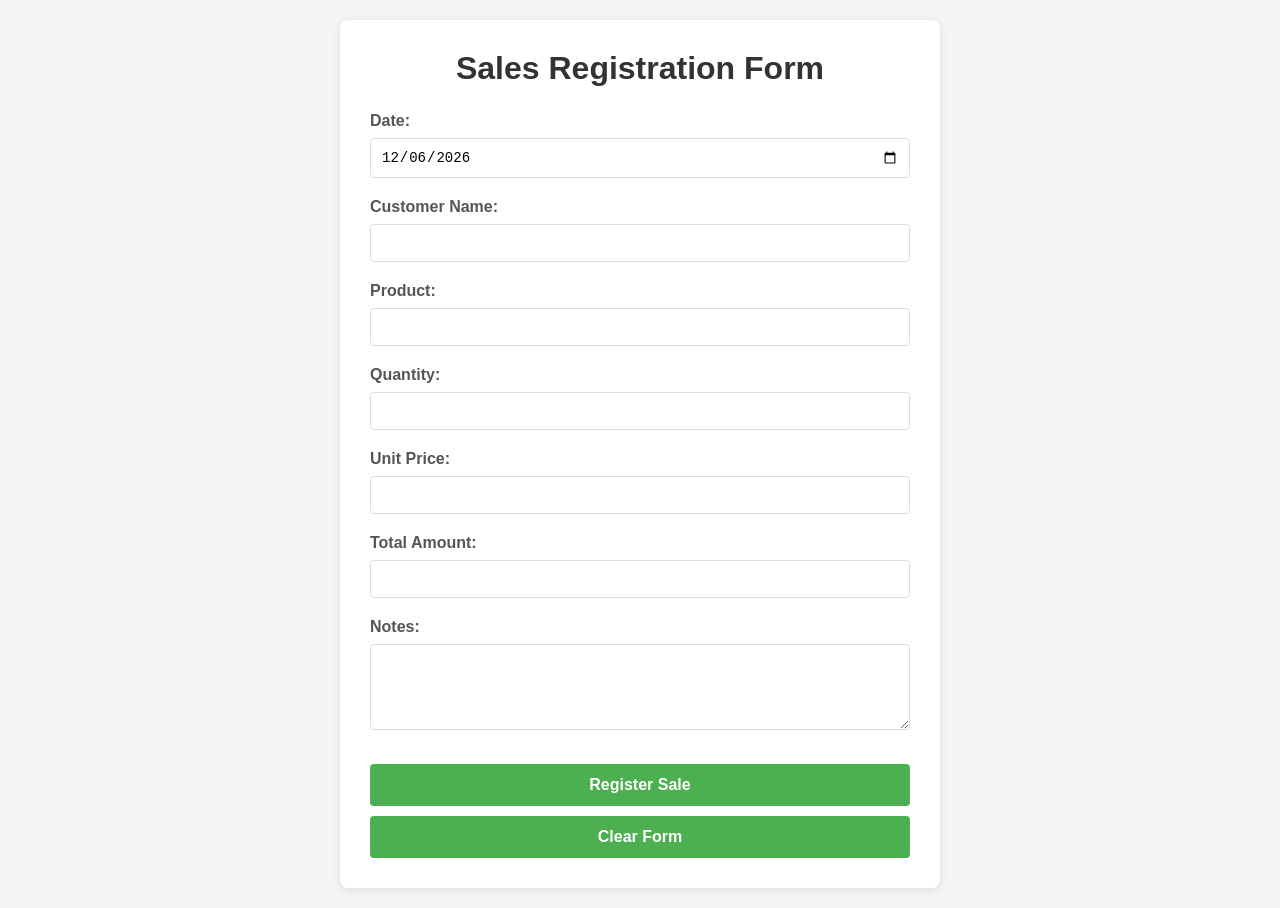
==== Nyondo site/salesregistration.html @ 43ff142a "css updates" ====
<!DOCTYPE html>
<html lang="en">
<head>
    <meta charset="UTF-8">
    <meta name="viewport" content="width=device-width, initial-scale=1.0">
    <title>Sales Registration</title>
    <style>
        * {
            margin: 0;
            padding: 0;
            box-sizing: border-box;
        }
        body {
            font-family: Arial, sans-serif;
            background-color: #f5f5f5;
            padding: 20px;
        }
        .container {
            max-width: 600px;
            margin: 0 auto;
            background: white;
            padding: 30px;
            border-radius: 8px;
            box-shadow: 0 2px 10px rgba(0,0,0,0.1);
        }
        h1 {
            color: #333;
            margin-bottom: 25px;
            text-align: center;
        }
        .form-group {
            margin-bottom: 20px;
        }
        label {
            display: block;
            margin-bottom: 8px;
            color: #555;
            font-weight: bold;
        }
        input, textarea, select {
            width: 100%;
            padding: 10px;
            border: 1px solid #ddd;
            border-radius: 4px;
            font-size: 14px;
        }
        input:focus, textarea:focus, select:focus {
            outline: none;
            border-color: #4CAF50;
            box-shadow: 0 0 5px rgba(76,175,80,0.3);
        }
        button {
            width: 100%;
            padding: 12px;
            background-color: #4CAF50;
            color: white;
            border: none;
            border-radius: 4px;
            font-size: 16px;
            font-weight: bold;
            cursor: pointer;
            margin-top: 10px;
        }
        button:hover {
            background-color: #45a049;
        }
        .success-message {
            display: none;
            background-color: #d4edda;
            color: #155724;
            padding: 12px;
            border-radius: 4px;
            margin-bottom: 20px;
            text-align: center;
        }
    </style>
</head>
<body>
    <div class="container">
        <h1>Sales Registration Form</h1>
        <div class="success-message" id="successMessage">Sale registered successfully!</div>
        
        <form id="salesForm">
            <div class="form-group">
                <label for="date">Date:</label>
                <input type="date" id="date" name="date" required>
            </div>

            <div class="form-group">
                <label for="customer">Customer Name:</label>
                <input type="text" id="customer" name="customer" required>
            </div>

            <div class="form-group">
                <label for="product">Product:</label>
                <input type="text" id="product" name="product" required>
            </div>

            <div class="form-group">
                <label for="quantity">Quantity:</label>
                <input type="number" id="quantity" name="quantity" min="1" required>
            </div>

            <div class="form-group">
                <label for="price">Unit Price:</label>
                <input type="number" id="price" name="price" min="0" step="0.01" required>
            </div>

            <div class="form-group">
                <label for="amount">Total Amount:</label>
                <input type="number" id="amount" name="amount" readonly>
            </div>

            <div class="form-group">
                <label for="notes">Notes:</label>
                <textarea id="notes" name="notes" rows="4"></textarea>
            </div>

            <button type="submit">Register Sale</button>
            <button type="reset">Clear Form</button>
        </form>
    </div>

    <script>
        const form = document.getElementById('salesForm');
        const quantityInput = document.getElementById('quantity');
        const priceInput = document.getElementById('price');
        const amountInput = document.getElementById('amount');
        const successMessage = document.getElementById('successMessage');

        // Calculate total amount
        function calculateAmount() {
            const quantity = parseFloat(quantityInput.value) || 0;
            const price = parseFloat(priceInput.value) || 0;
            amountInput.value = (quantity * price).toFixed(2);
        }

        quantityInput.addEventListener('input', calculateAmount);
        priceInput.addEventListener('input', calculateAmount);

        // Handle form submission
        form.addEventListener('submit', function(e) {
            e.preventDefault();
            
            // Show success message
            successMessage.style.display = 'block';
            
            // Reset form after 2 seconds
            setTimeout(() => {
                form.reset();
                amountInput.value = '';
                successMessage.style.display = 'none';
            }, 2000);

            // Here you would typically send data to a server
            console.log('Form submitted:', {
                date: document.getElementById('date').value,
                customer: document.getElementById('customer').value,
                product: document.getElementById('product').value,
                quantity: document.getElementById('quantity').value,
                price: document.getElementById('price').value,
                amount: document.getElementById('amount').value,
                notes: document.getElementById('notes').value
            });
        });

        // Set today's date as default
        document.getElementById('date').valueAsDate = new Date();
    </script>
</body>
</html>
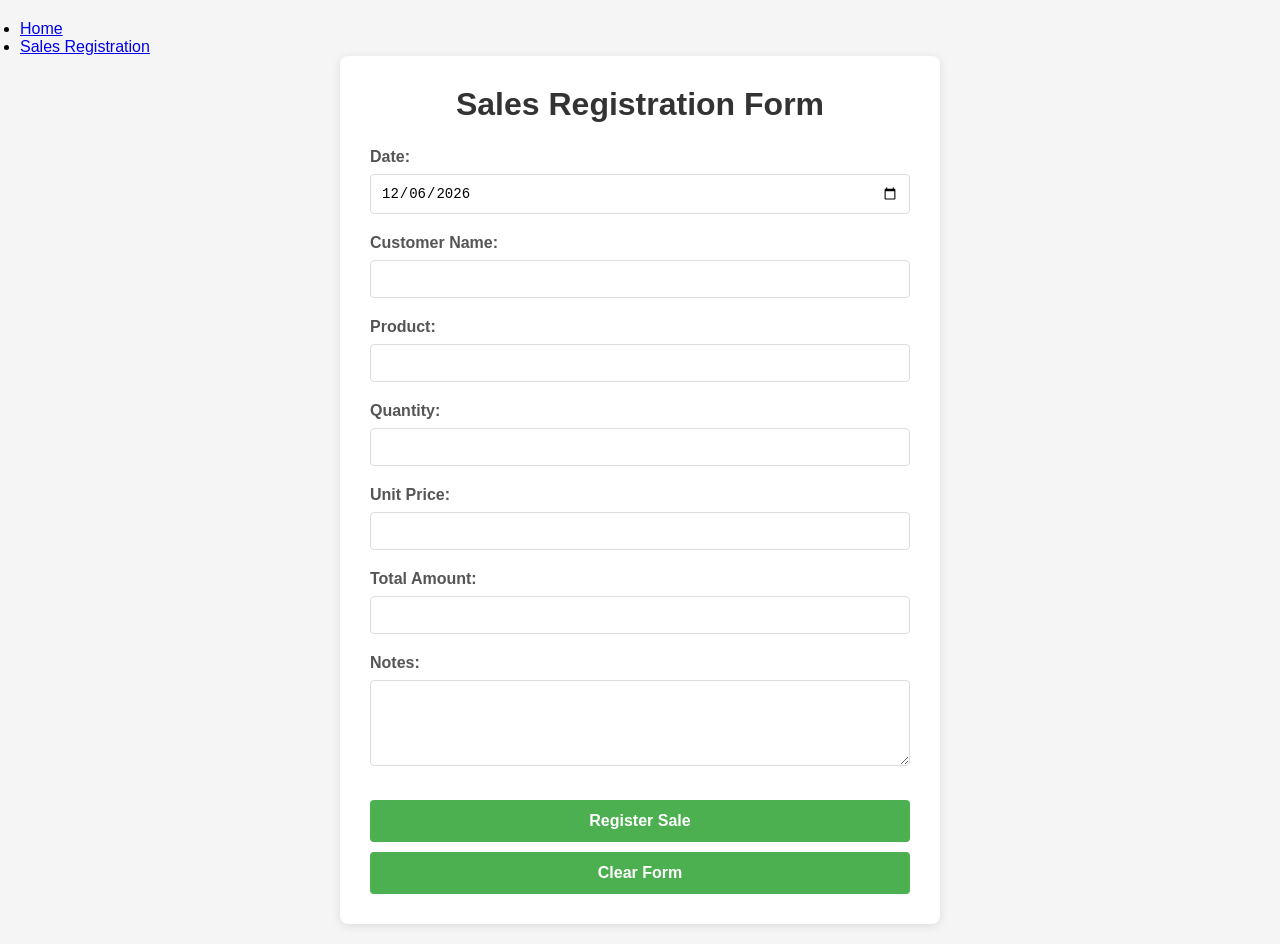
==== commit 7744ec51: "bootstrap" ====
--- a/Nyondo site/salesregistration.html
+++ b/Nyondo site/salesregistration.html
@@ -4,6 +4,14 @@
     <meta charset="UTF-8">
     <meta name="viewport" content="width=device-width, initial-scale=1.0">
     <title>Sales Registration</title>
+
+    <nav>
+        <ul>
+            <li><a href="index.html">Home</a></li>
+            <li><a href="salesregistration.html" target="_blank">Sales Registration</a></li>
+        </ul>
+    </nav>
+
     <style>
         * {
             margin: 0;
